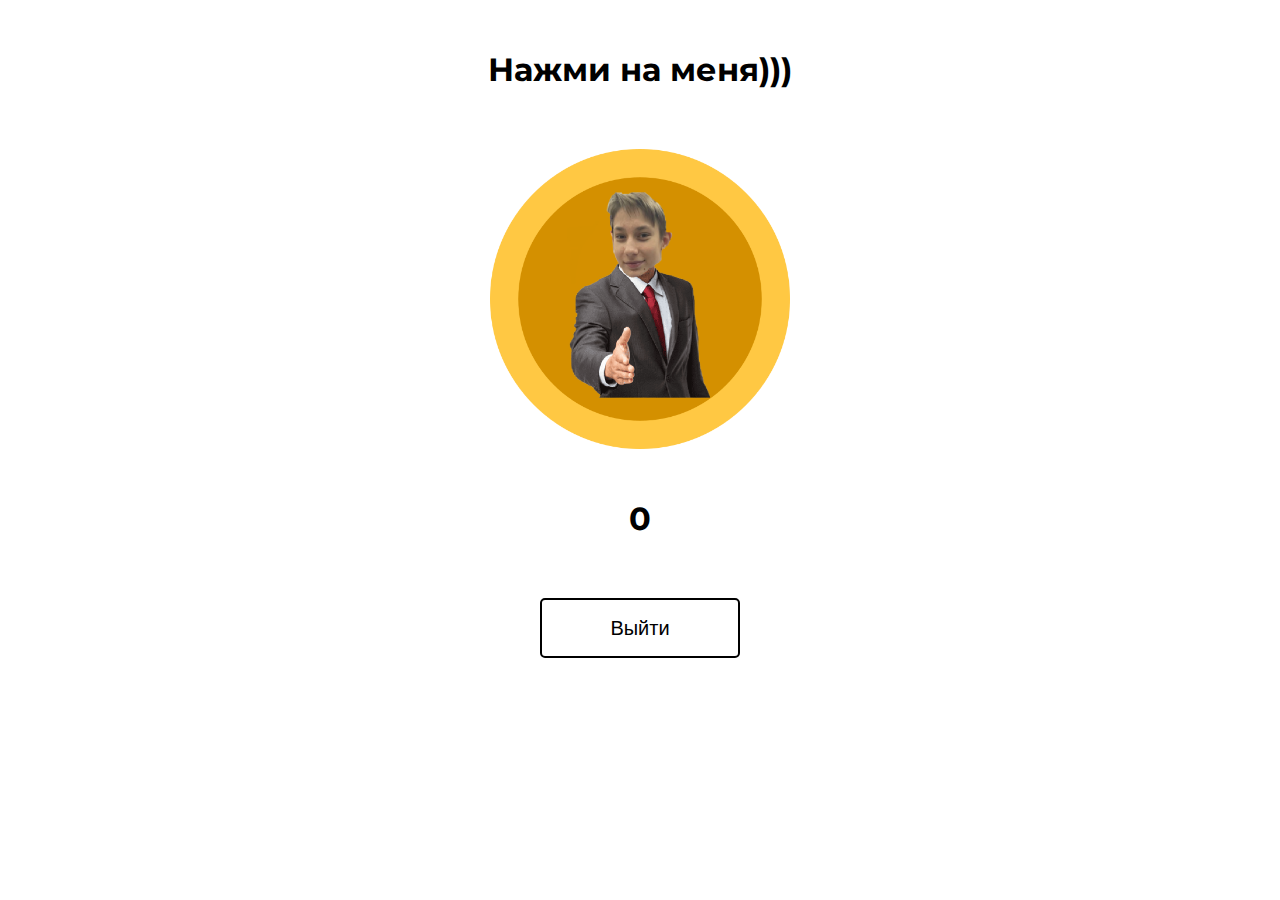
==== buisness.html @ e2b0fe04 "Add files via upload" ====
<!DOCTYPE html>
<html lang="ru">
<head>
    <meta charset="UTF-8">
    <meta name="viewport" content="width=device-width, initial-scale=1.0">
    <title>MityaCoin</title>
    <style>
        @import url('https://fonts.googleapis.com/css2?family=Montserrat:ital,wght@0,100..900;1,100..900&display=swap');
        * {
            margin: 0;
            padding: 0;
            box-sizing: border-box;
        }
        body{
            font-family: 'Montserrat',sans-serif;
            font-weight: 200;
            color: var(--tg-theme-text-color);
            background: var(--tg-theme-bg-color);
        }
        #main {
            width: 100%;
            padding: 20px;
            text-align: center;
        }
        h1 {
            margin-top: 50px;
            margin-bottom: 10px
        }
        img{
            width: 70px;
            margin: 30px auto;
        }
        p {
            width: 350px;
            margin-bottom: 0 auto;
        }
        .button_cl {
            border: 0;
            border-radius: 5px;
            margin-top: 50px;
            height: 300px;
            width: 300px;
            font-size: 20px;
            font-weight: 500;
            cursor: pointer;
            transition: all 500ms ease;
            background-image: url('buisness.png');
            background-size: cover;
            background-color: var(--tg-theme-bg-color);
        }
        button:active {
        letter-spacing: normal;
        transition: 0.015s;
        transform: translateY(2px);
        transform: scale(0.95);}

        div {
            display: flex;
            justify-content: center;
            }
        img {
            display: block;
            width: 20%;
            height: auto;
            border-radius: 15px;
            margin-bottom: auto;
        }
        #letsgo_btn{
            border: 0;
            border-radius: 5px;
            margin-top: 50px;
            height: 60px;
            width: 200px;
            font-size: 20px;
            font-weight: 500;
            cursor: pointer;
            transition: all 500ms ease;
            color: var(--tg-theme-text-color);
            border: 2px solid #000000 ;
            background-color: var(--tg-theme-bg-color);
        }
        form{
            display: flex;
            justify-content: center;
        }

    </style>

 

</head>
<body>       
        <div>
            <h1 style="text-align: center; ">Нажми на меня)))</h1>
        </div>
        <div>
            <button id="click" class="button_cl"></button>
        </div>
        
        <h1 style="text-align: center; " id="clicks">0</h1>
        
        <form class="letsgo_btn">
            <button id="letsgo_btn" class="#letsgo_btn" >Выйти</button>
        </form>
        
        <script src="https://telegram.org/js/telegram-web-app.js"></script>
        <script>
            let tg = window.Telegram.WebApp;
            let letsgo = document.getElementById('letsgo_btn')
            let click = document.getElementById('click')
            let a = 0
            let data = {}

            click.addEventListener('click', () => {
                a ++
                document.getElementById('clicks').innerText = a;
                
            })
            letsgo.addEventListener('click', () => {
                let data = {
                    a: a
                }
                tg.sendData(JSON.stringify(data));
                tg.close();
            })
            </script>


    

    
</body>
</html>
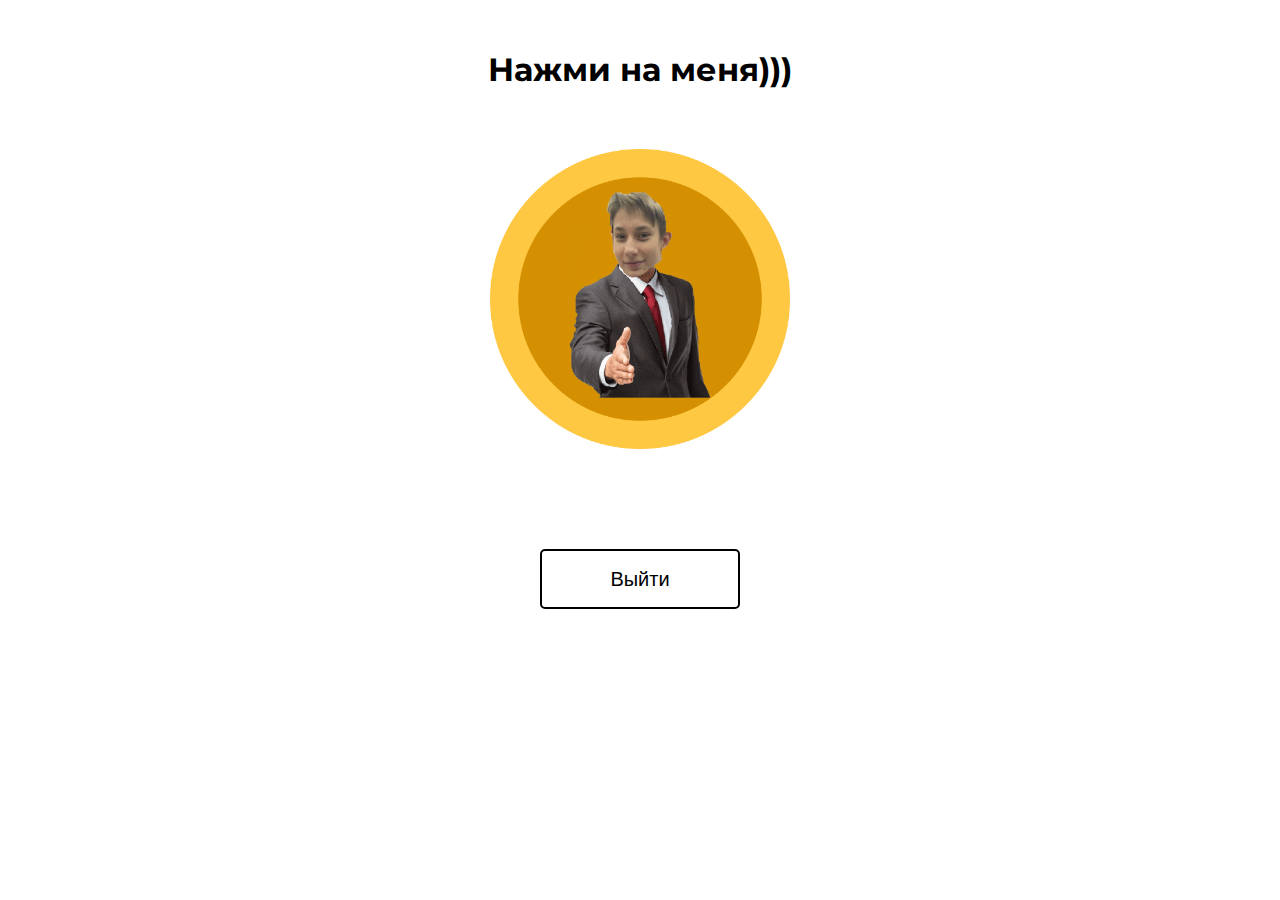
==== commit e140ce55: "Update buisness.html" ====
--- a/buisness.html
+++ b/buisness.html
@@ -97,18 +97,23 @@
             <button id="click" class="button_cl"></button>
         </div>
         
-        <h1 style="text-align: center; " id="clicks">0</h1>
+        <h1 style="text-align: center; " id="clicks">
+            <script>
+                document.getElementById('clickss').innerText = urlParams.get('c');
+            </script>
+        </h1>
         
         <form class="letsgo_btn">
-            <button id="letsgo_btn" class="#letsgo_btn" >Выйти</button>
+            <button id="letsgo_btn" class="letsgo_btn" >Выйти</button>
         </form>
         
         <script src="https://telegram.org/js/telegram-web-app.js"></script>
         <script>
+            const urlParams = new URLSearchParams(window.location.search);
             let tg = window.Telegram.WebApp;
-            let letsgo = document.getElementById('letsgo_btn')
-            let click = document.getElementById('click')
-            let a = 0
+            let letsgo = document.getElementById('letsgo_btn');
+            let click = document.getElementById('click');
+            let a = urlParams.get('c');
             let data = {}
 
             click.addEventListener('click', () => {
@@ -130,4 +135,4 @@
 
     
 </body>
-</html>+</html>
